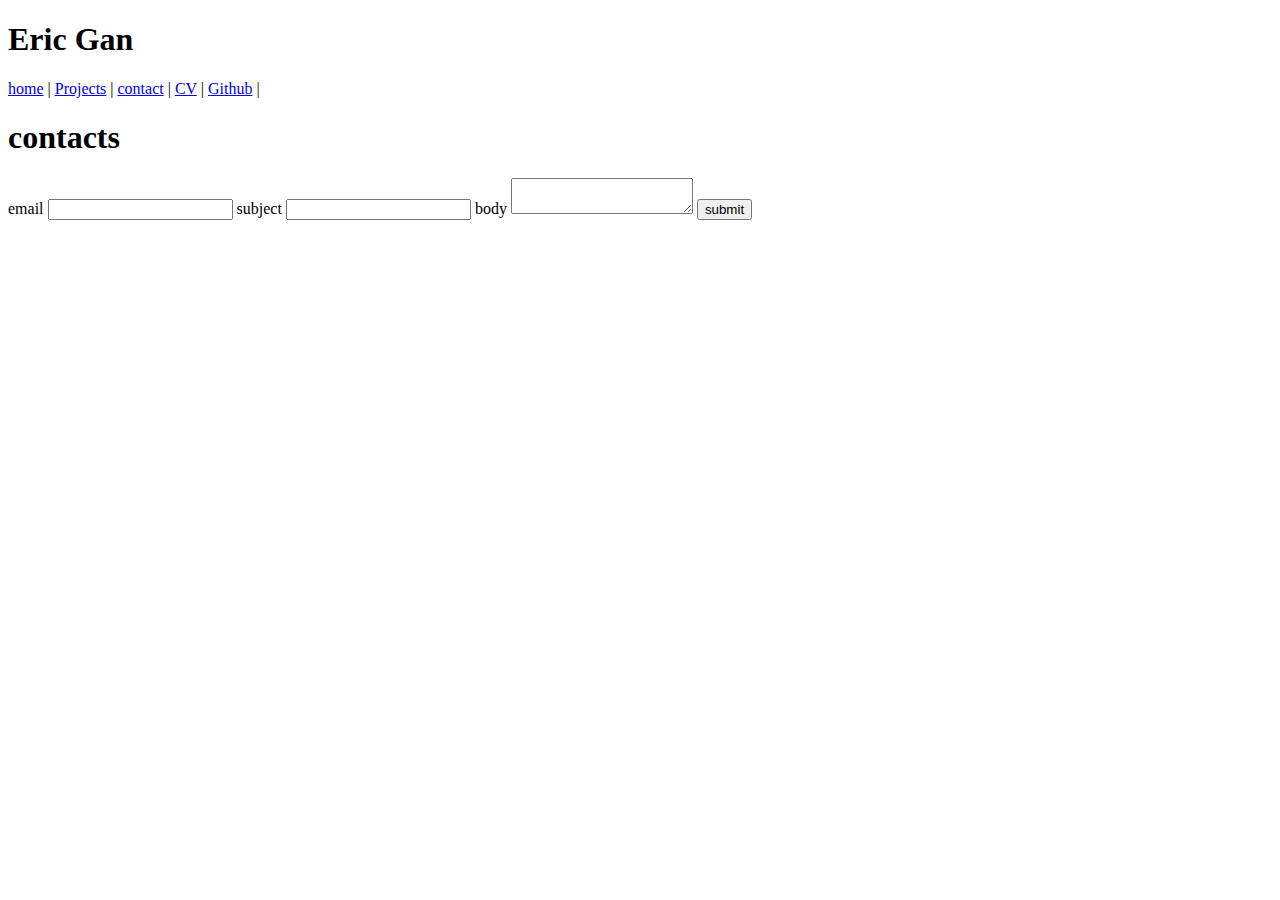
==== contact/index.html @ 7432f1e1 "baremin" ====
<!DOCTYPE html>
<html lang="en">
<head>
    <meta charset="UTF-8">
    <meta name="viewport" content="width=device-width, initial-scale=1.0">
    <title>Contacts</title>
</head>
<body>
    <h1>Eric Gan</h1>
    <nav>
        <a href="/index.html">home</a> |
        <a href="/projects/index.html">Projects</a> |
        <a href="index.html">contact</a> |
        <a href="/CV/index.html">CV</a> |
        <a href="https://github.com/Eri-gon2" target="_blank">Github</a> |
      </nav>
    <h1>contacts</h1>
    <form action="mailto:ericgan64@gmail.com" method="POST" enctype="text/plains">
        <label>email</label>
        <input name="email" type="email">
        <label>subject</label>
        <input name="subject" type="text">
        <label>body</label>
        <textarea name="body"></textarea>
        <button>submit</button>
    </form>
</body>
</html>
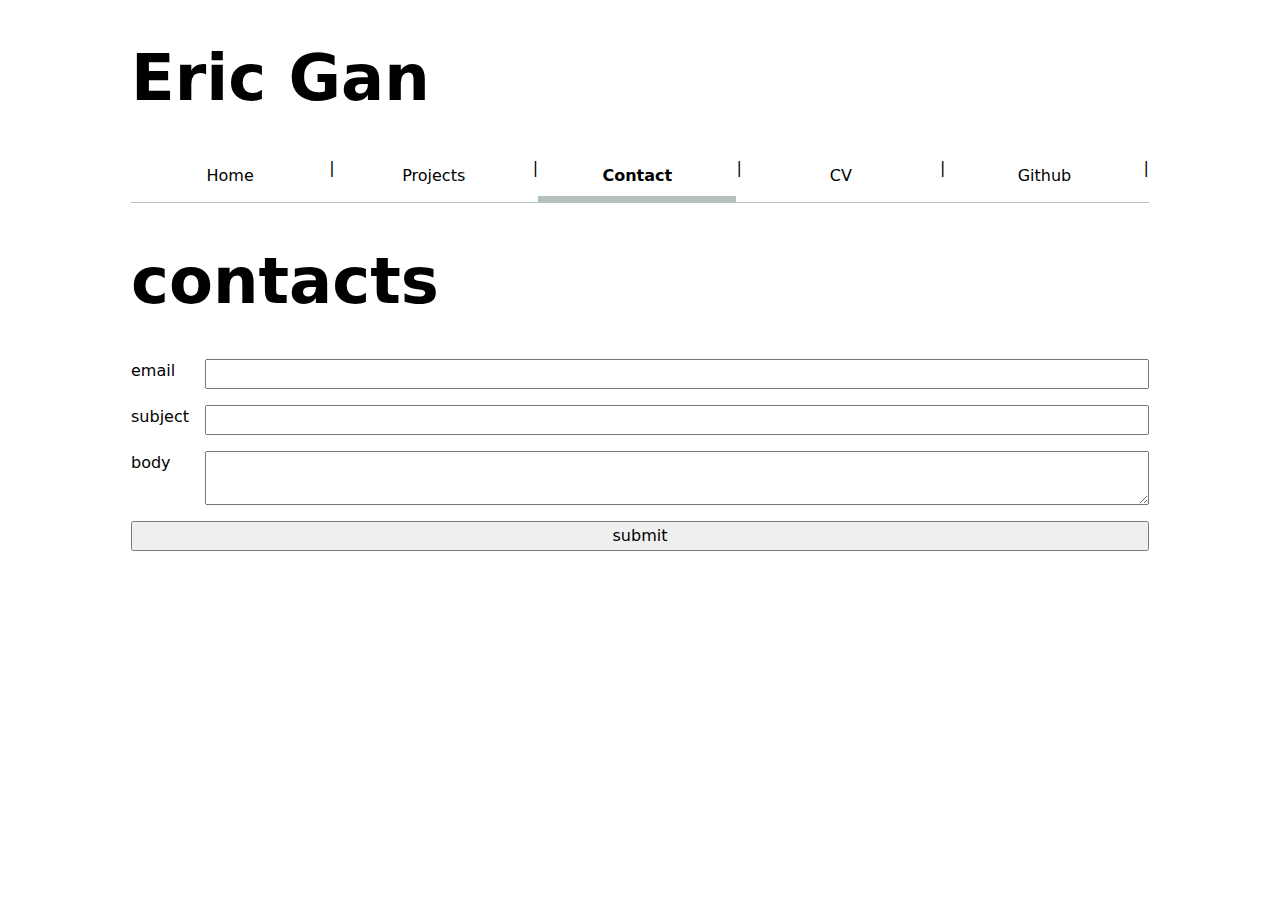
==== commit 0592ee66: "added style" ====
--- a/contact/index.html
+++ b/contact/index.html
@@ -4,24 +4,28 @@
     <meta charset="UTF-8">
     <meta name="viewport" content="width=device-width, initial-scale=1.0">
     <title>Contacts</title>
+    <link rel="stylesheet" href="..\style.css">
 </head>
 <body>
     <h1>Eric Gan</h1>
     <nav>
-        <a href="/index.html">home</a> |
-        <a href="/projects/index.html">Projects</a> |
-        <a href="index.html">contact</a> |
-        <a href="/CV/index.html">CV</a> |
+        <a href="../index.html">Home</a> |
+        <a href="../projects/index.html">Projects</a> |
+        <a href="index.html" class="current">Contact</a> |
+        <a href="../CV/index.html">CV</a> |
         <a href="https://github.com/Eri-gon2" target="_blank">Github</a> |
       </nav>
     <h1>contacts</h1>
     <form action="mailto:ericgan64@gmail.com" method="POST" enctype="text/plains">
-        <label>email</label>
+        <label>email
         <input name="email" type="email">
-        <label>subject</label>
+    </label>
+        <label>subject
         <input name="subject" type="text">
-        <label>body</label>
+    </label>
+        <label>body
         <textarea name="body"></textarea>
+    </label>
         <button>submit</button>
     </form>
 </body>
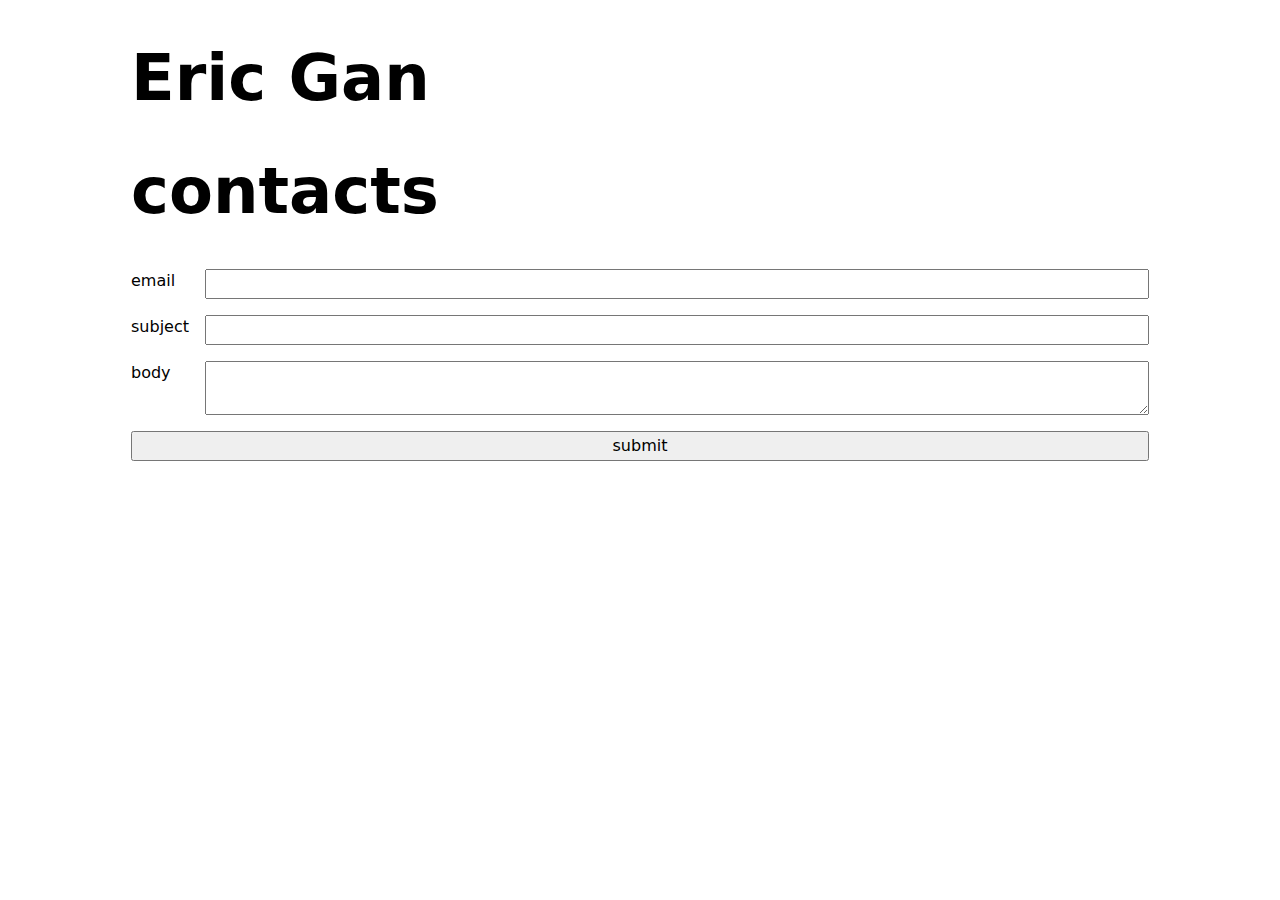
==== commit 99abcdb5: "replace nav" ====
--- a/contact/index.html
+++ b/contact/index.html
@@ -4,17 +4,11 @@
     <meta charset="UTF-8">
     <meta name="viewport" content="width=device-width, initial-scale=1.0">
     <title>Contacts</title>
+    <script type="module" src="..\global.js"></script>
     <link rel="stylesheet" href="..\style.css">
 </head>
 <body>
     <h1>Eric Gan</h1>
-    <nav>
-        <a href="../index.html">Home</a> |
-        <a href="../projects/index.html">Projects</a> |
-        <a href="index.html" class="current">Contact</a> |
-        <a href="../CV/index.html">CV</a> |
-        <a href="https://github.com/Eri-gon2" target="_blank">Github</a> |
-      </nav>
     <h1>contacts</h1>
     <form action="mailto:ericgan64@gmail.com" method="POST" enctype="text/plains">
         <label>email
